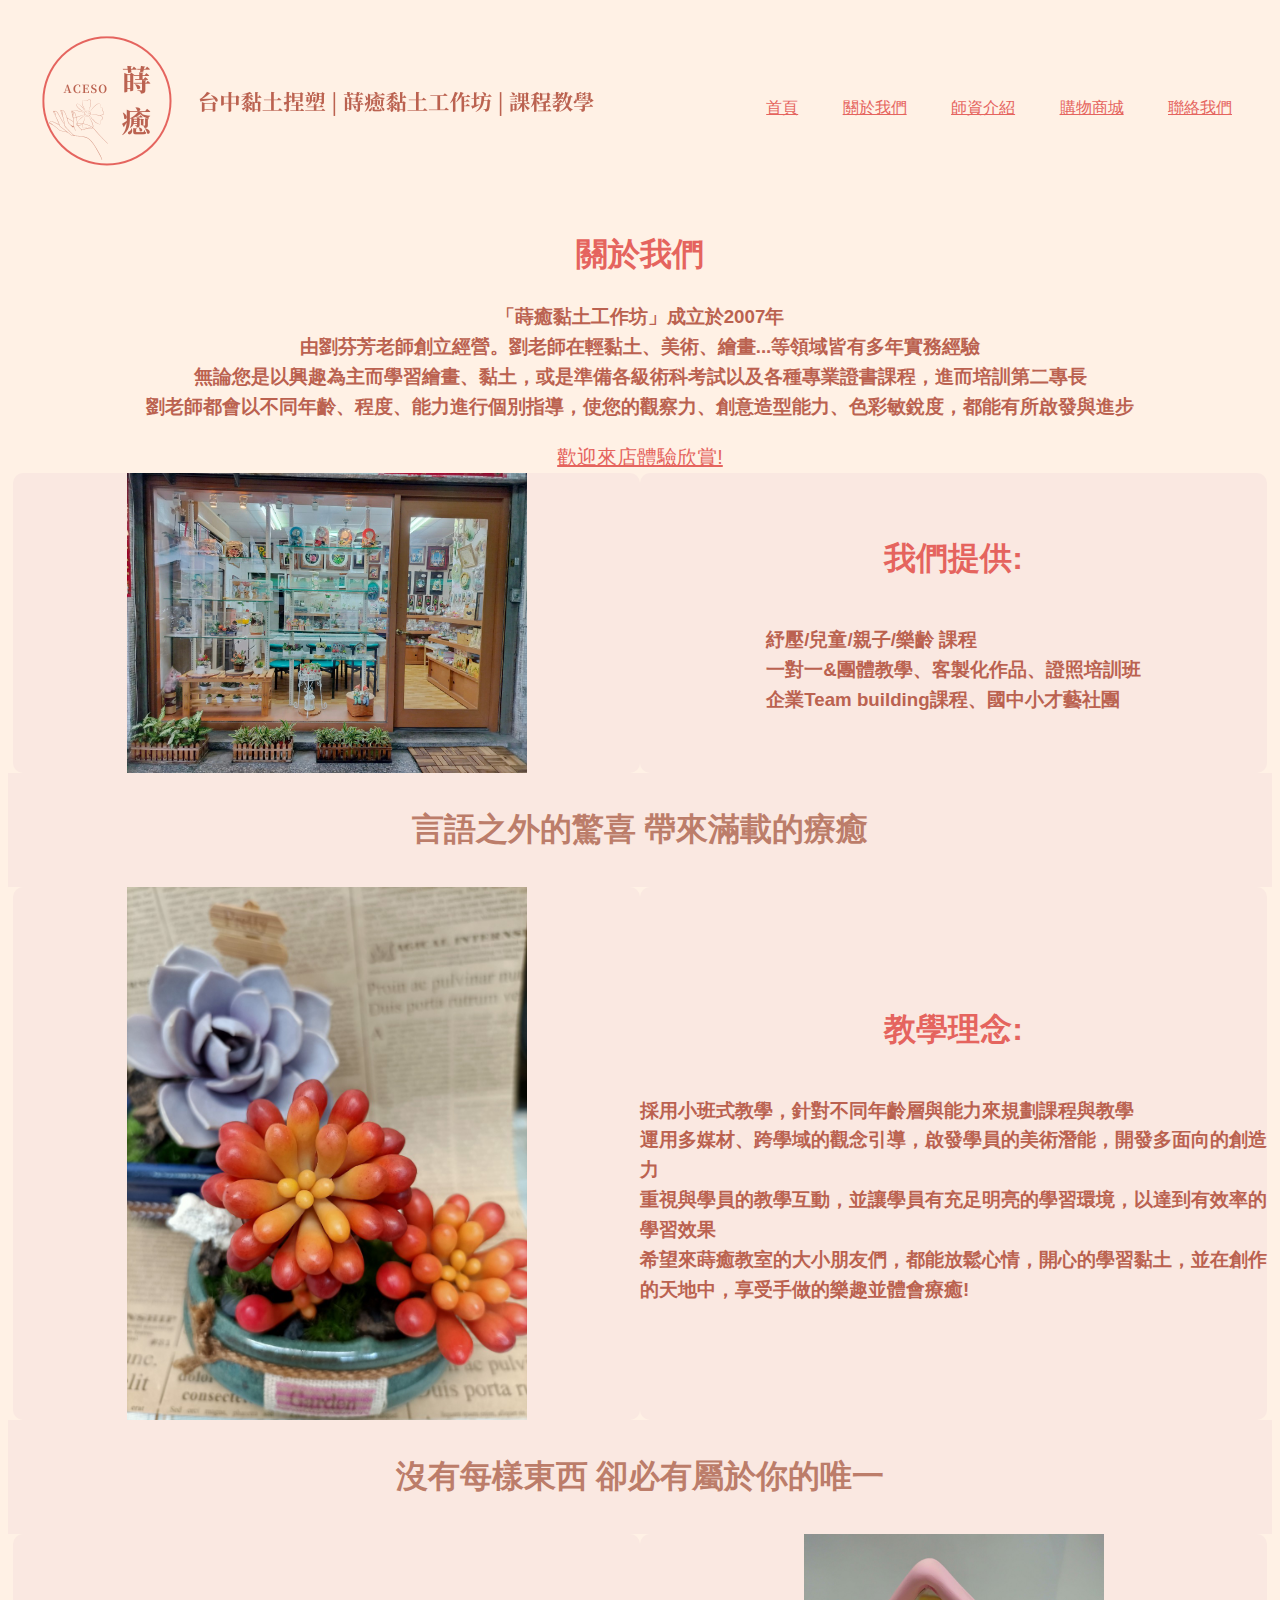
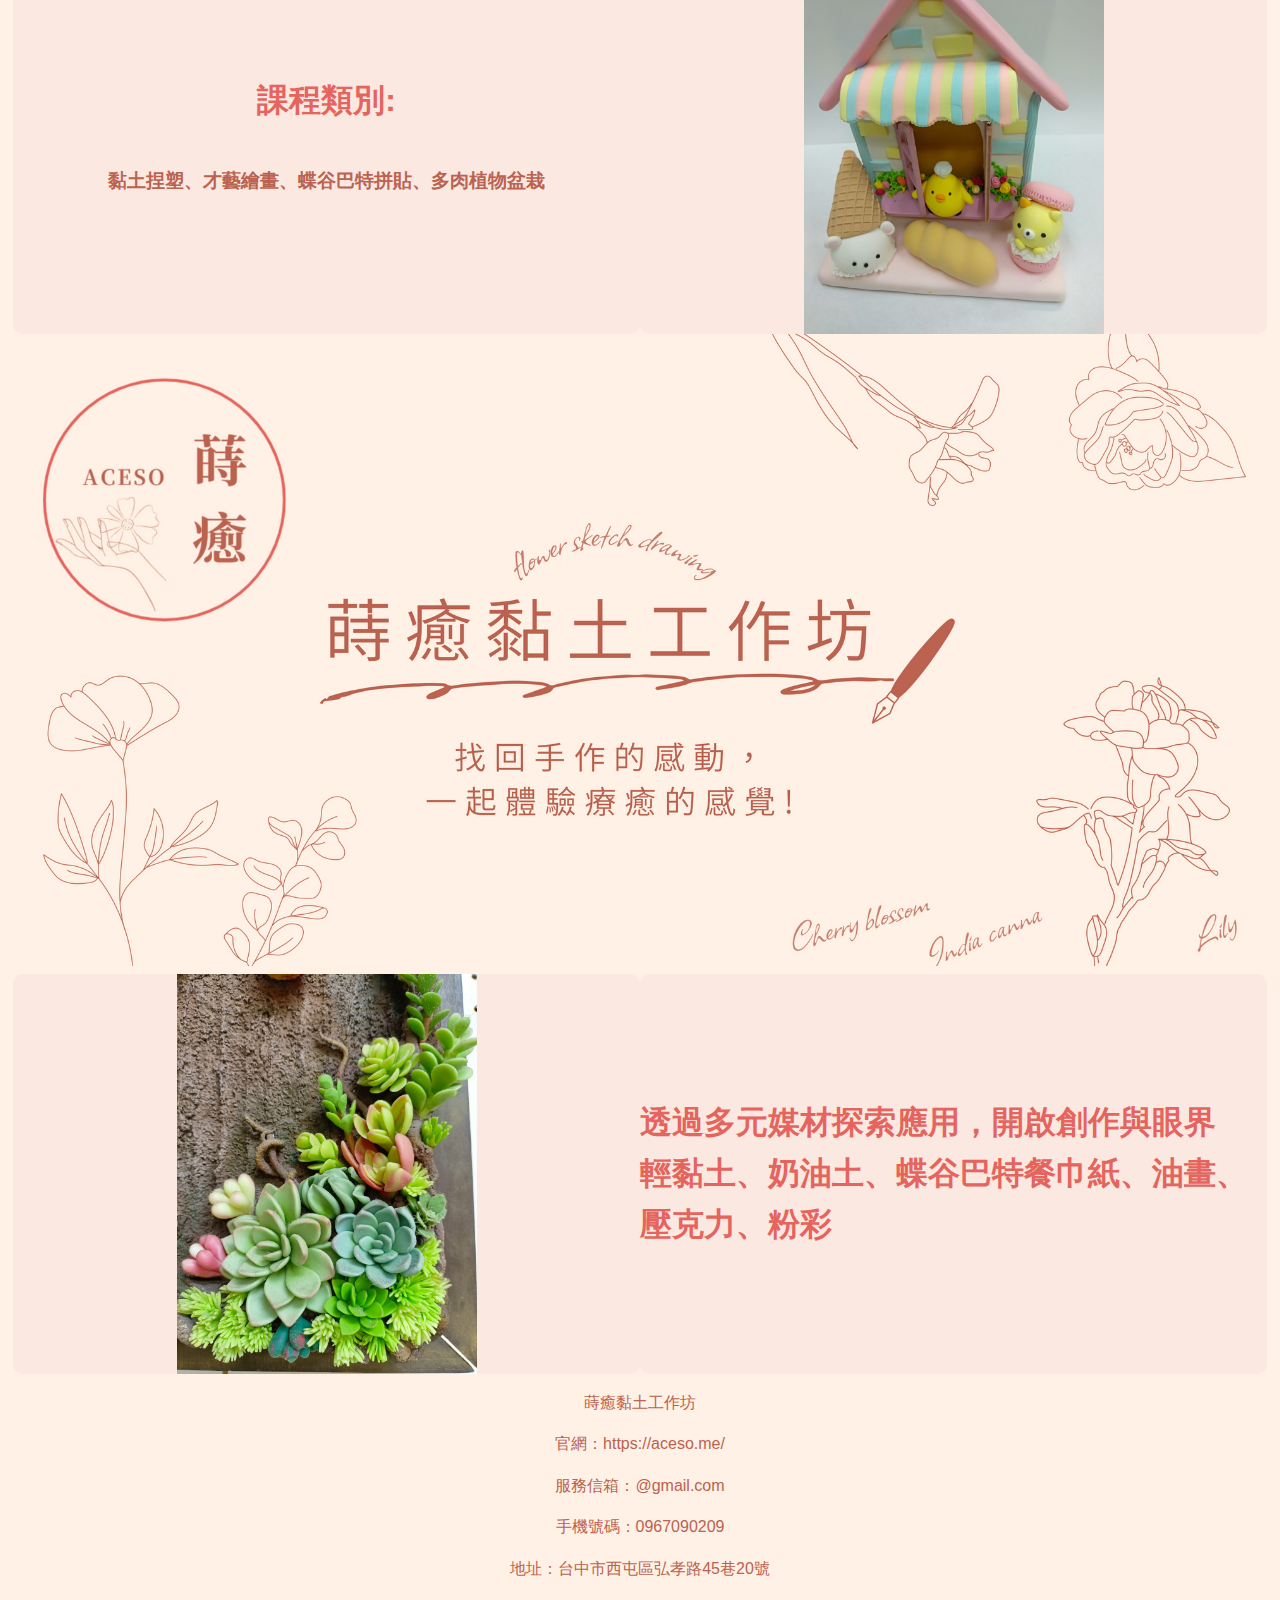
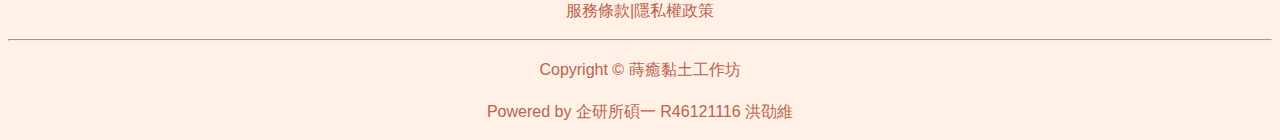
==== sample.html @ 63fb9907 "Add files via upload" ====
<!DOCTYPE html>
<html lang="en">
<head>
	<meta charset="UTF-8">
	<meta name="viewport" content="width=device-width, initial-scale=1.0">
	<title>Document</title>
	<link rel="stylesheet" href="首頁.css"/>

</head>
<body>
	<div class = "containert">
		<div class ="banner">
			<img src="圖片素材/蒔癒banner.png" width=  alt=""> 
			<div class = "menu">
				<a href="首頁.html">首頁</a>
    			<a href="關於我們.html">關於我們</a>	
    			<a href="師資介紹.html">師資介紹</a>
    			<a href="購物商城.html">購物商城</a>	
    			<a href="聯絡我們.html">聯絡我們</a>		
			</div>
		</div>		
	</div>

	<div class = "introduction">
		<h1>關於我們</h1>
		<h3>「蒔癒黏土工作坊」成立於2007年<br>
			由劉芬芳老師創立經營。劉老師在輕黏土、美術、繪畫...等領域皆有多年實務經驗<br>
			無論您是以興趣為主而學習繪畫、黏土，或是準備各級術科考試以及各種專業證書課程，進而培訓第二專長<br>
			劉老師都會以不同年齡、程度、能力進行個別指導，使您的觀察力、創意造型能力、色彩敏銳度，都能有所啟發與進步</h3>
		<a href="聯絡我們.html">歡迎來店體驗欣賞!</a>	
	</div>

	<div class= "weoffer">
		<div class = "col">
			<img src = "圖片素材/外觀1.jpg" width = "400">
		</div>
		<div class = "col">
			<h1>
				我們提供:
			</h1>
			<h3>
			紓壓/兒童/親子/樂齡 課程<br>
			一對一&團體教學、客製化作品、證照培訓班<br>
			企業Team building課程、國中小才藝社團
			</h3>
    		<a href="聯絡我們.html"></a>
		</div>
	</div>
	<div class = "slogan">
		<div class = "adj">
			<h1>
			言語之外的驚喜     帶來滿載的療癒
			</h1>
		</div>
	</div>



	<div class ="belief">
		<div class = "col">
			<img src = "圖片素材/多肉商品2.jpg" width="400"> 	
		</div>
		<div class = "col">
 			<h1>教學理念:</h3>
 			<h3>
 			採用小班式教學，針對不同年齡層與能力來規劃課程與教學<br>
 			運用多媒材、跨學域的觀念引導，啟發學員的美術潛能，開發多面向的創造力<br>
			重視與學員的教學互動，並讓學員有充足明亮的學習環境，以達到有效率的學習效果<br>
			希望來蒔癒教室的大小朋友們，都能放鬆心情，開心的學習黏土，並在創作的天地中，享受手做的樂趣並體會療癒!<br>
 			</h3>
 		</div>
 	</div>

 	<div class = "slogan">
		<div class = "adj">
			<h1>
			沒有每樣東西 卻必有屬於你的唯一
			</h1>
		</div>
	</div>

 	<div class = "type">
		<div class = "col">
			<h1>
			課程類別:
			</h1>	
 			<h3>
			黏土捏塑、才藝繪畫、蝶谷巴特拼貼、多肉植物盆栽
			</h3>
		</div>
		<div class = "col">
			<img src ="圖片素材/作品2.jpg" width = "300">
		</div>
	</div>
	<div class = "bannerphoto">
		<img src = "圖片素材/新banner.jpg" width = "100%">	
	</div>
	<div class = "tools">
		<div class = "col">
			<img src = "圖片素材/多肉3.jpg" width = "300">
		</div>
		<div class = "col">
			<h1>
			透過多元媒材探索應用，開啟創作與眼界<br>
        	輕黏土、奶油土、蝶谷巴特餐巾紙、油畫、壓克力、粉彩
			</h1>
		</div>
	</div>



  
	

	<div class = "copyright">
		<div class = "information">
			<p>蒔癒黏土工作坊</p>
			<p>官網：https://aceso.me/</p>
			<p>服務信箱：@gmail.com</p>
			<p>手機號碼：0967090209</p>
			<p>地址：台中市西屯區弘孝路45巷20號</p>
			<p>服務條款|隱私權政策</p>
		</div>
		<div class = "me">
			<hr>
			<p>Copyright © 蒔癒黏土工作坊</p>
			<p>Powered by 企研所碩一 R46121116 洪劭維</p>
		</div>
	</div>
</body>
</html>
---- 首頁.css ----
body {
    font-family: Arial, sans-serif;
    line-height: 1.6;
    background-color:#FFF1E5;
}
h1{
    color:#E5645E;
}

h3,h2,h5,p{
    color:#BB6250;
}

.title {
  position: relative;
}

.menu {
    margin-left: auto;
}
.menu a {
    margin-right: 40px; 
    color:#E5645E;
}

.banner {
    display: flex;
    align-items: center; 
}

.bannert img{    
    width: 100%;
    height: 350px;
}

.bannert{
    position: relative;
}
.bannert .titlet p{
    width: 100%;
    position: absolute;
    display: flex;
    justify-content: center;
    top: 70px;
    font-size: 50px;
    color:white;
}

.col{
  flex: 1 1 50%;
  display: flex;
  flex-direction: column;
  align-items: center;
  justify-content: center;
  background-color: #fae8e1;
  border-radius:10px;
}

.col a{
    font-size: 40px;
    color:#E5645E;
}


.introduction {
    text-align: center;
}

.introduction a{
    display: inline-block;
    font-size: 20px;
    font-family: Arial, sans-serif;
    color:#E5645E;
}

.weoffer{
  display: flex;
  height: 100%;
  padding: 0 5px;
}

.belief{
  display: flex;
  height: 100%;
  padding: 0 5px;
}

.type{
    display: flex;
    height: 100%;
    padding: 0 5px;
 } 

 .tools{
  display: flex;
  height: 100%;
  padding: 0 5px;
}




.links {
    text-align: center; 
}

.links a {
    display: inline-block; 
}

.slogan {
    display: flex;
    justify-content: center; 
    align-items: center; 
}

.adj {
    padding: 10px; 
    text-align: center;
    background-color:#fae8e1;
    width :100%;
}
.adj h1{
      color:#bc7d6a;
}

.copyright p{
    text-align: center;
}
.me hr{
    color: #E5645E; 
}
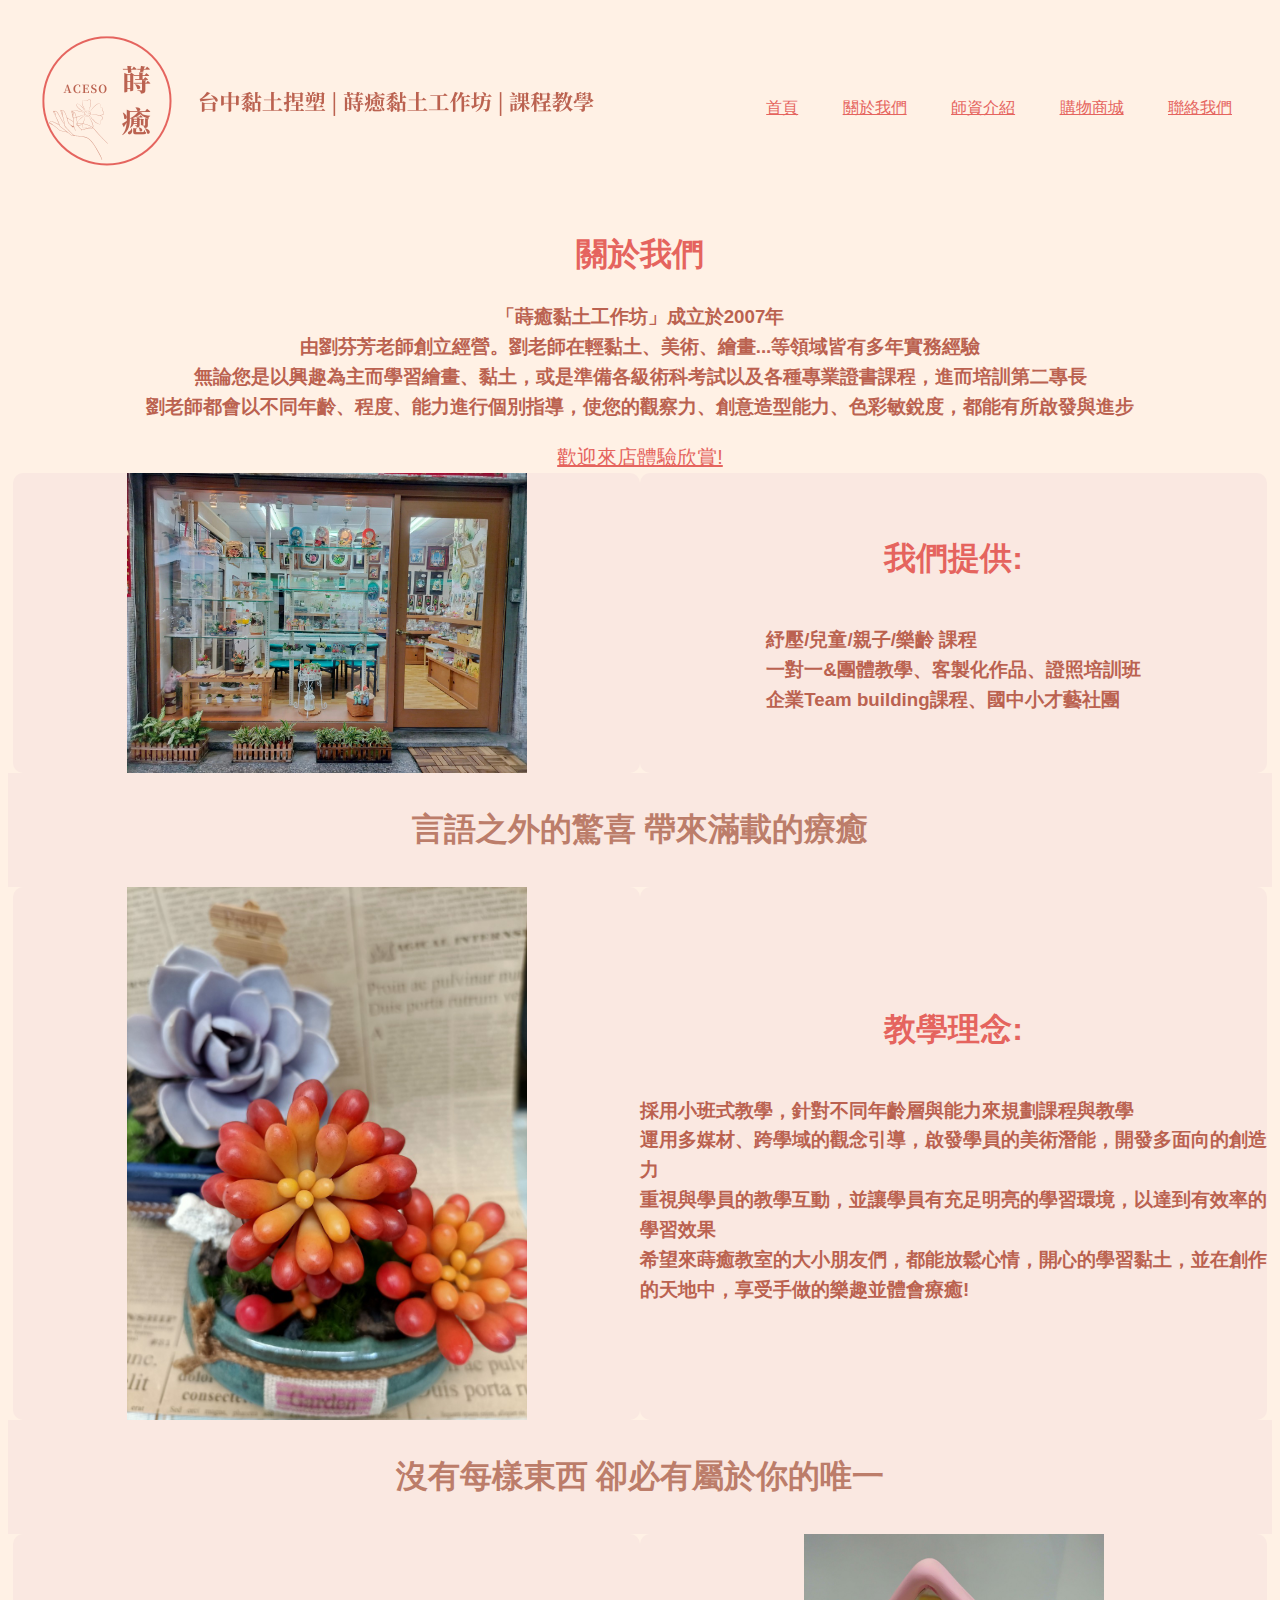
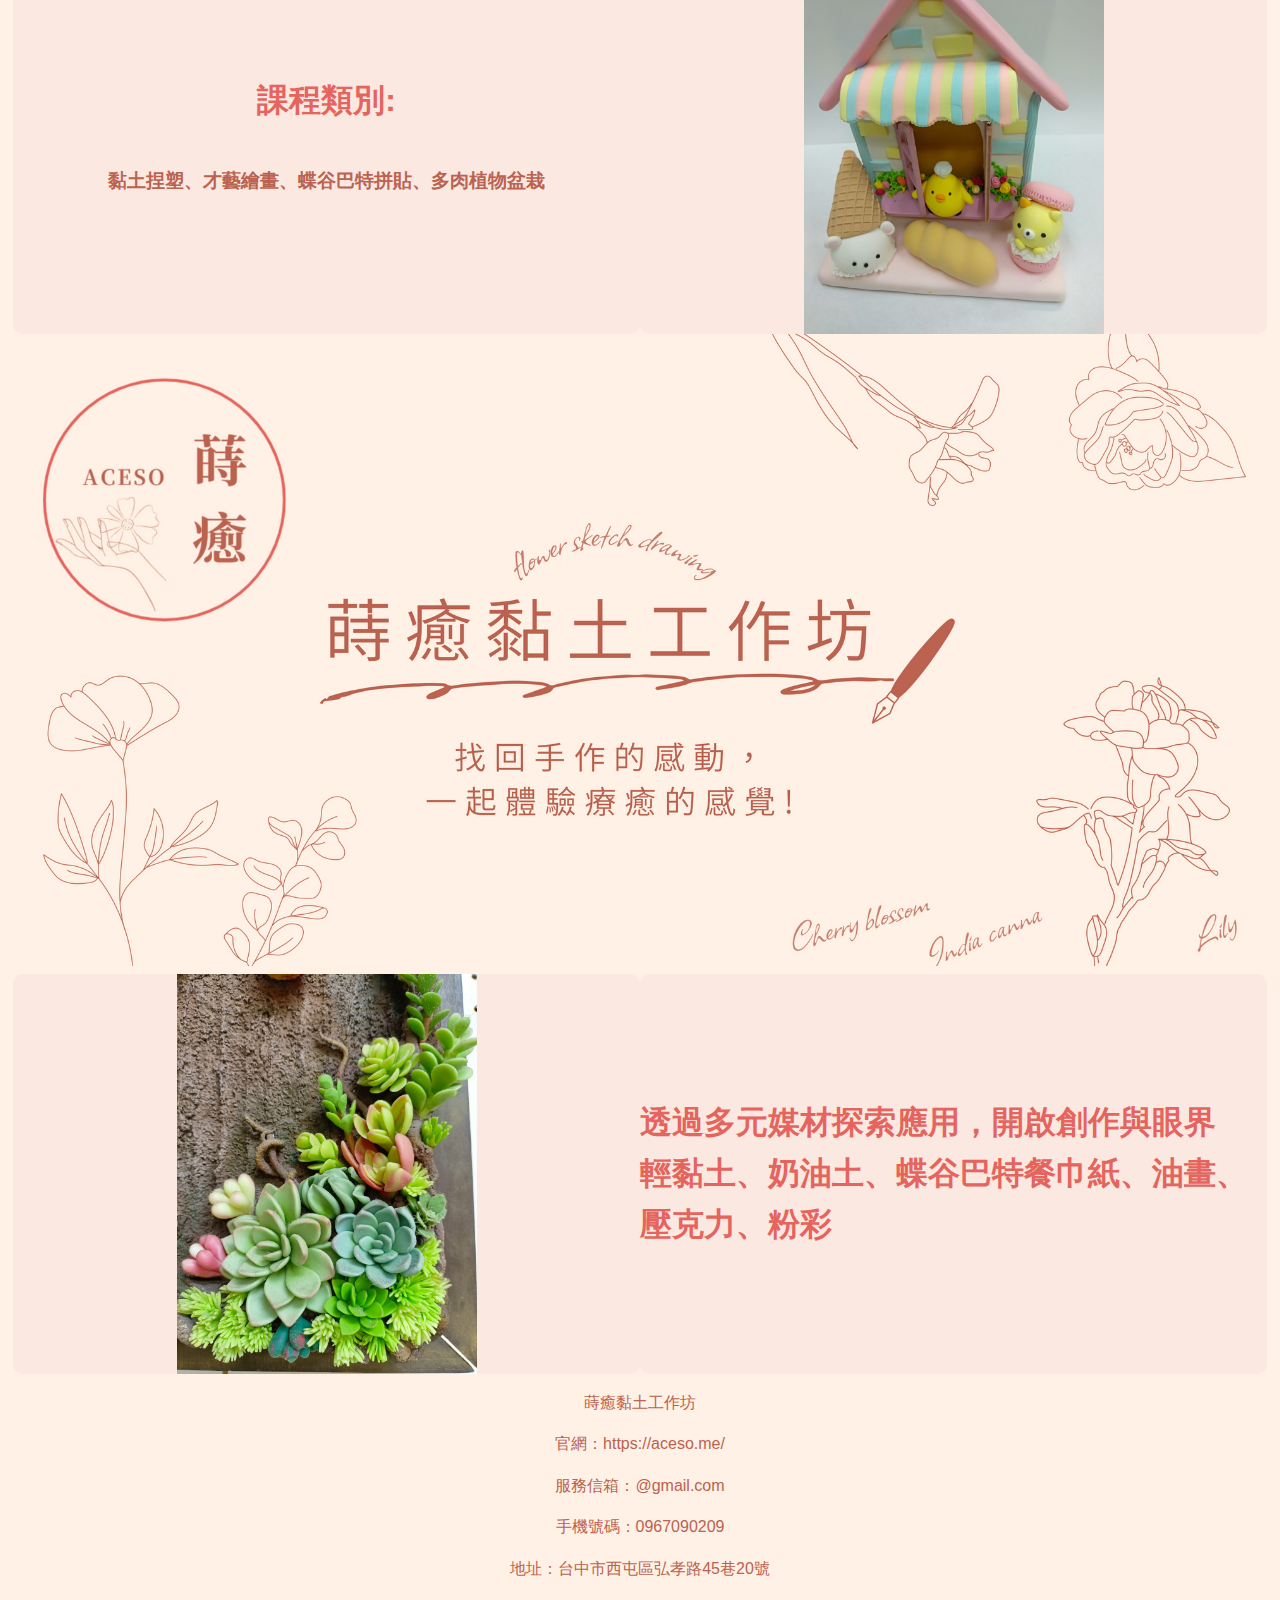
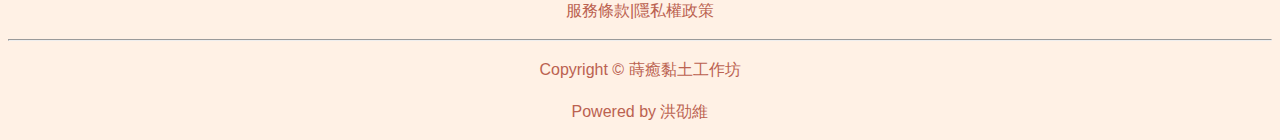
==== commit 69956435: "Update sample.html" ====
--- a/sample.html
+++ b/sample.html
@@ -124,8 +124,8 @@
 		<div class = "me">
 			<hr>
 			<p>Copyright © 蒔癒黏土工作坊</p>
-			<p>Powered by 企研所碩一 R46121116 洪劭維</p>
+			<p>Powered by 洪劭維</p>
 		</div>
 	</div>
 </body>
-</html>+</html>
